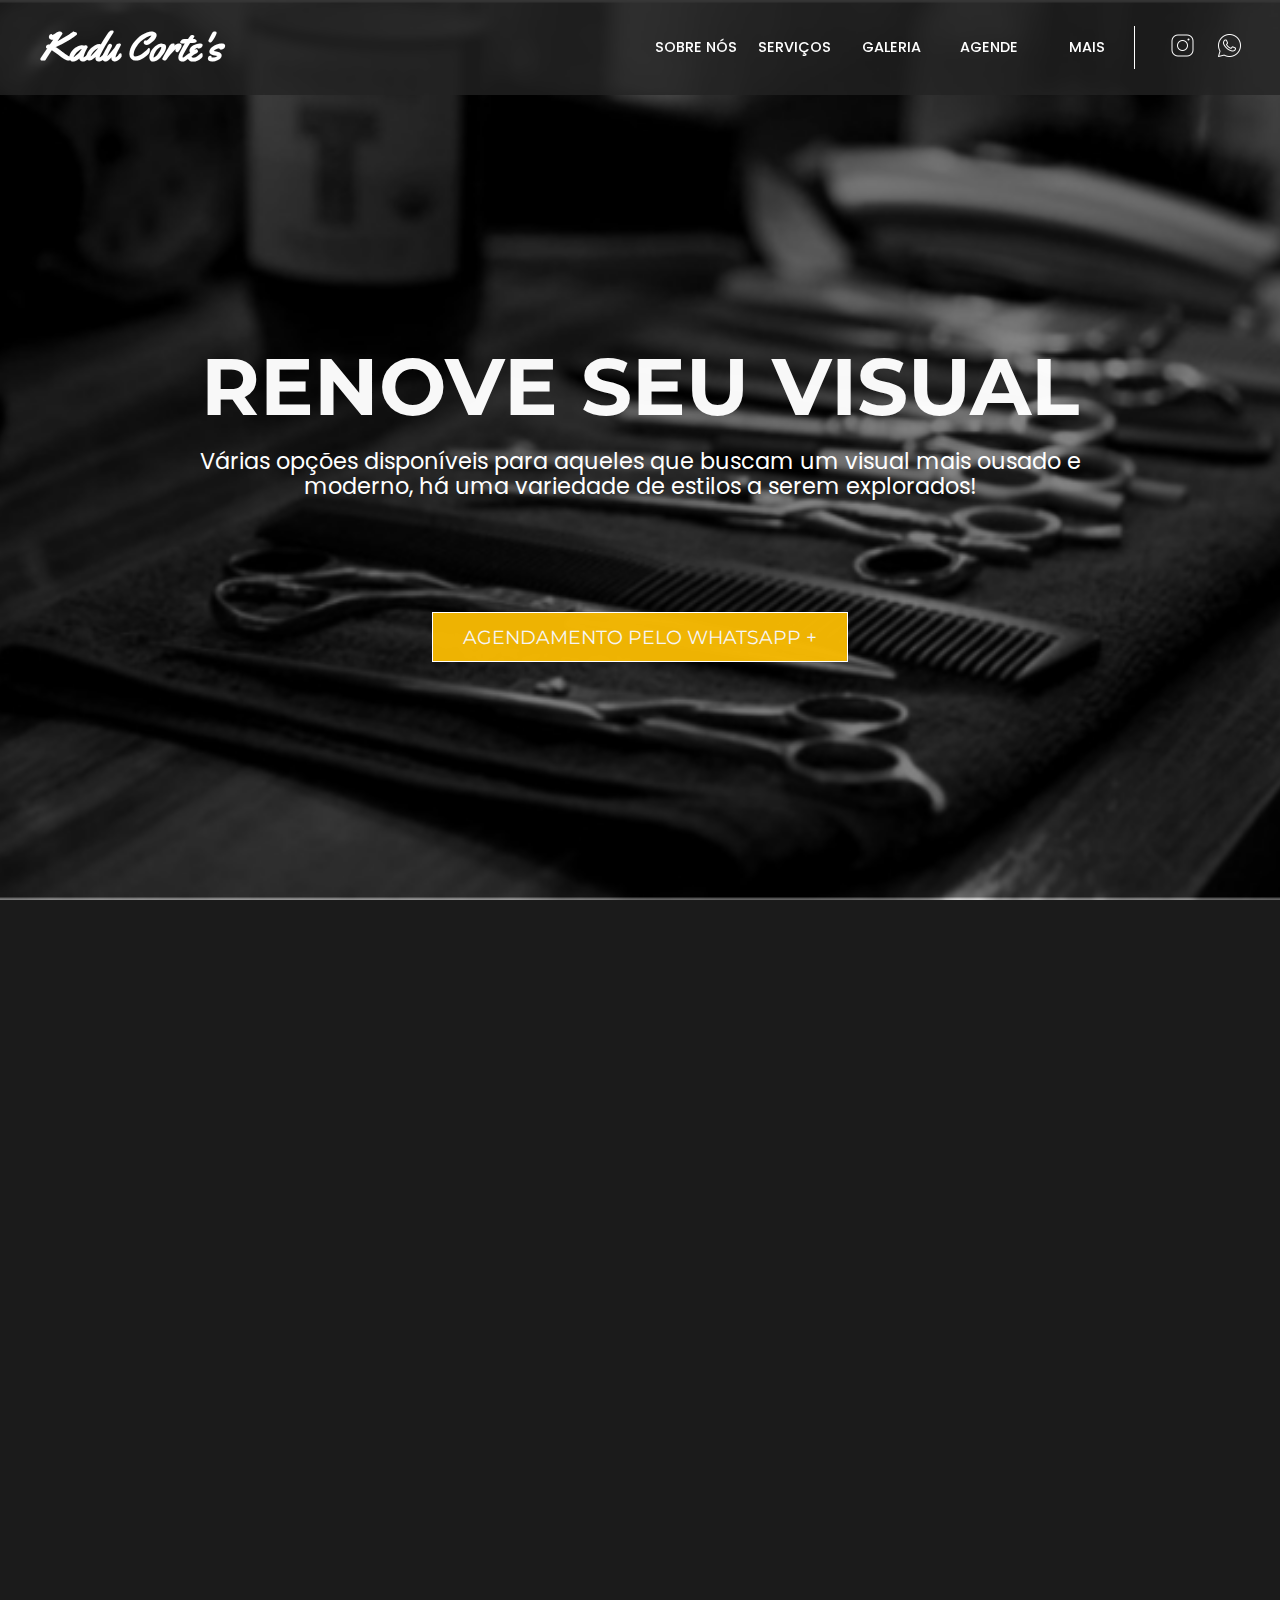
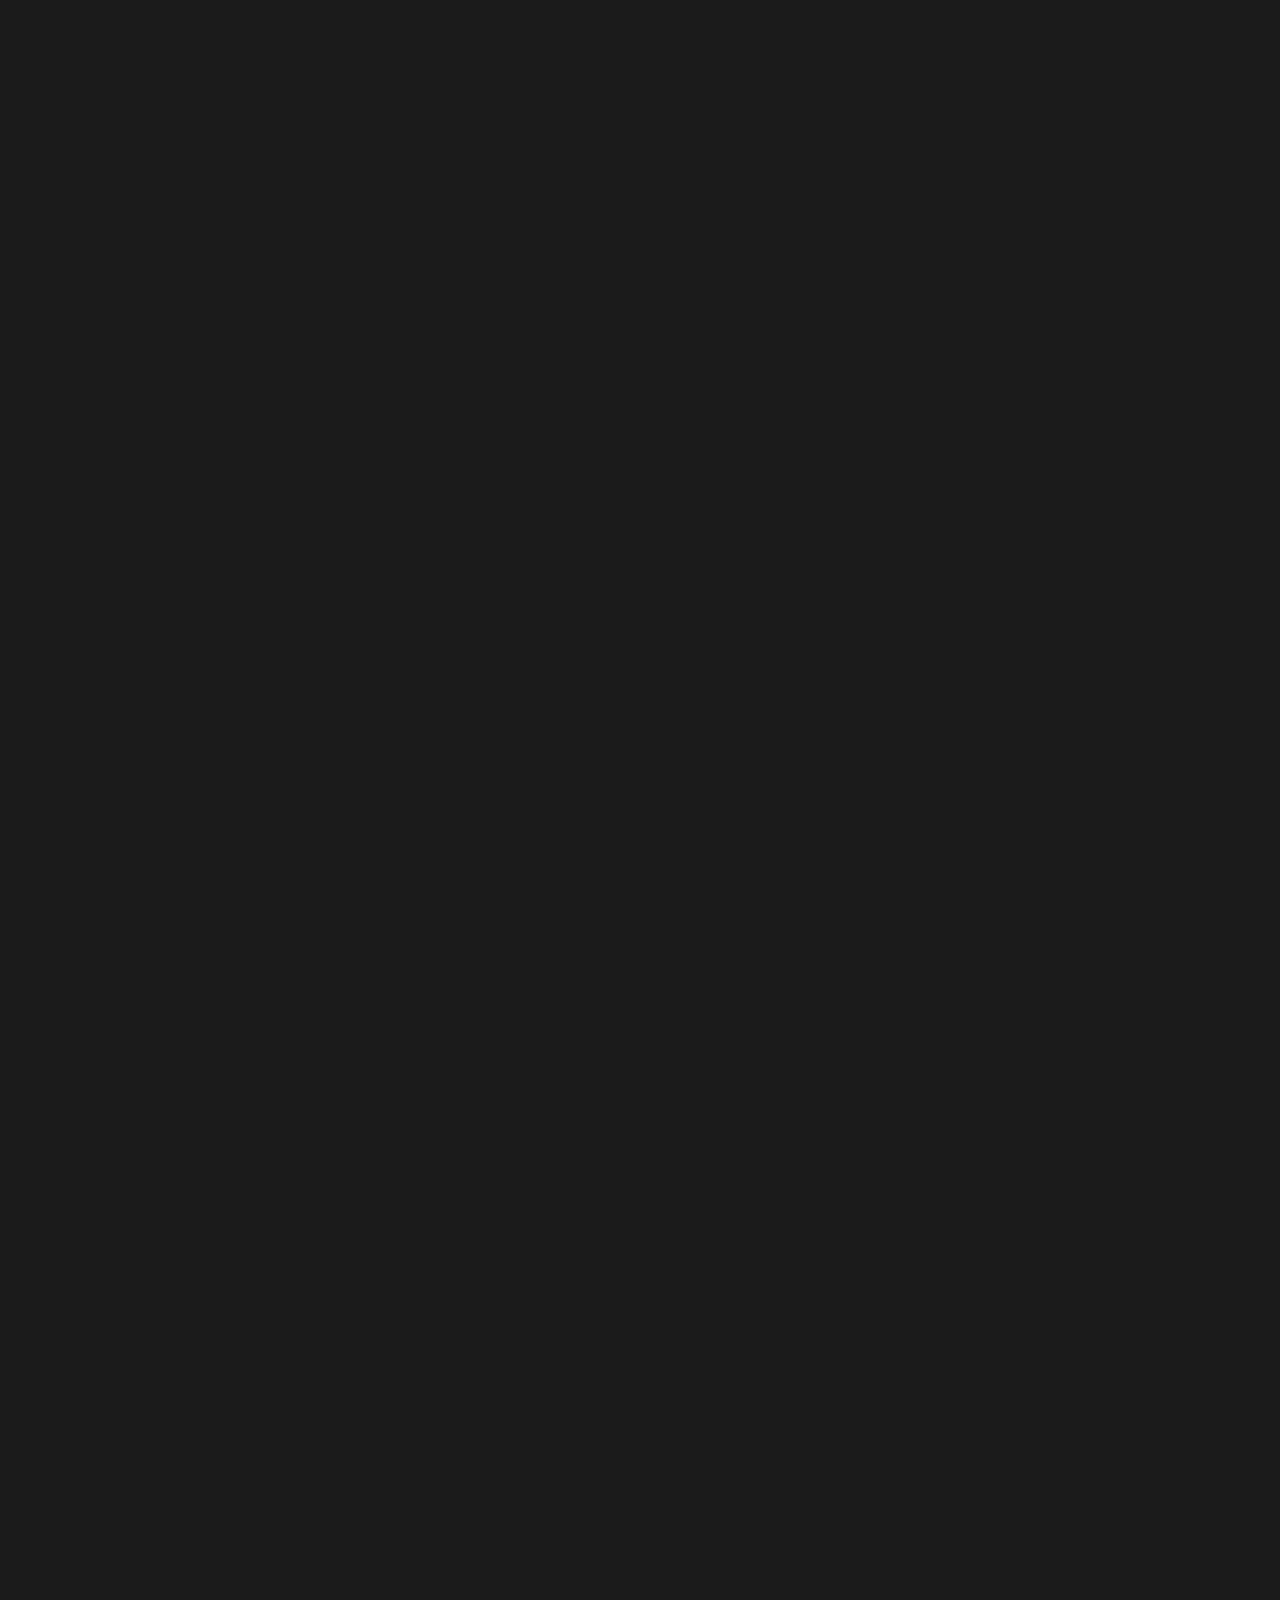
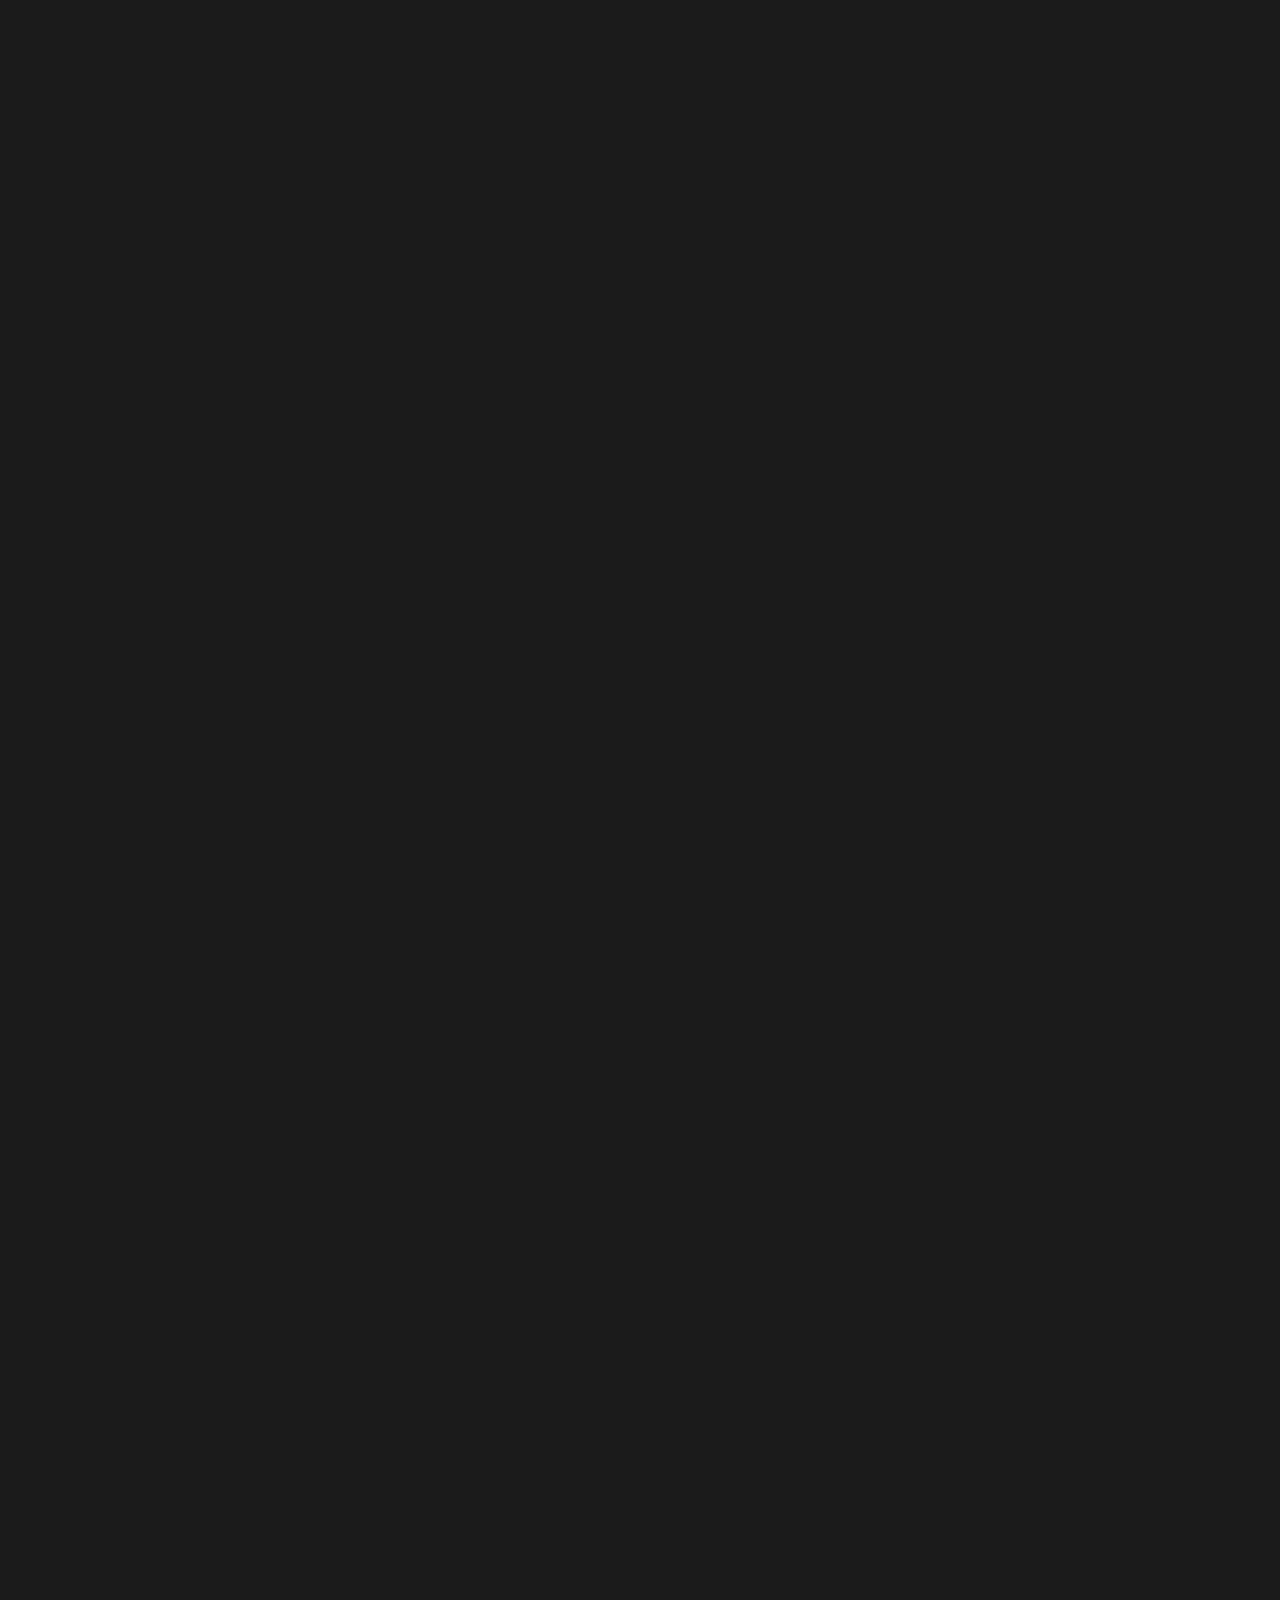
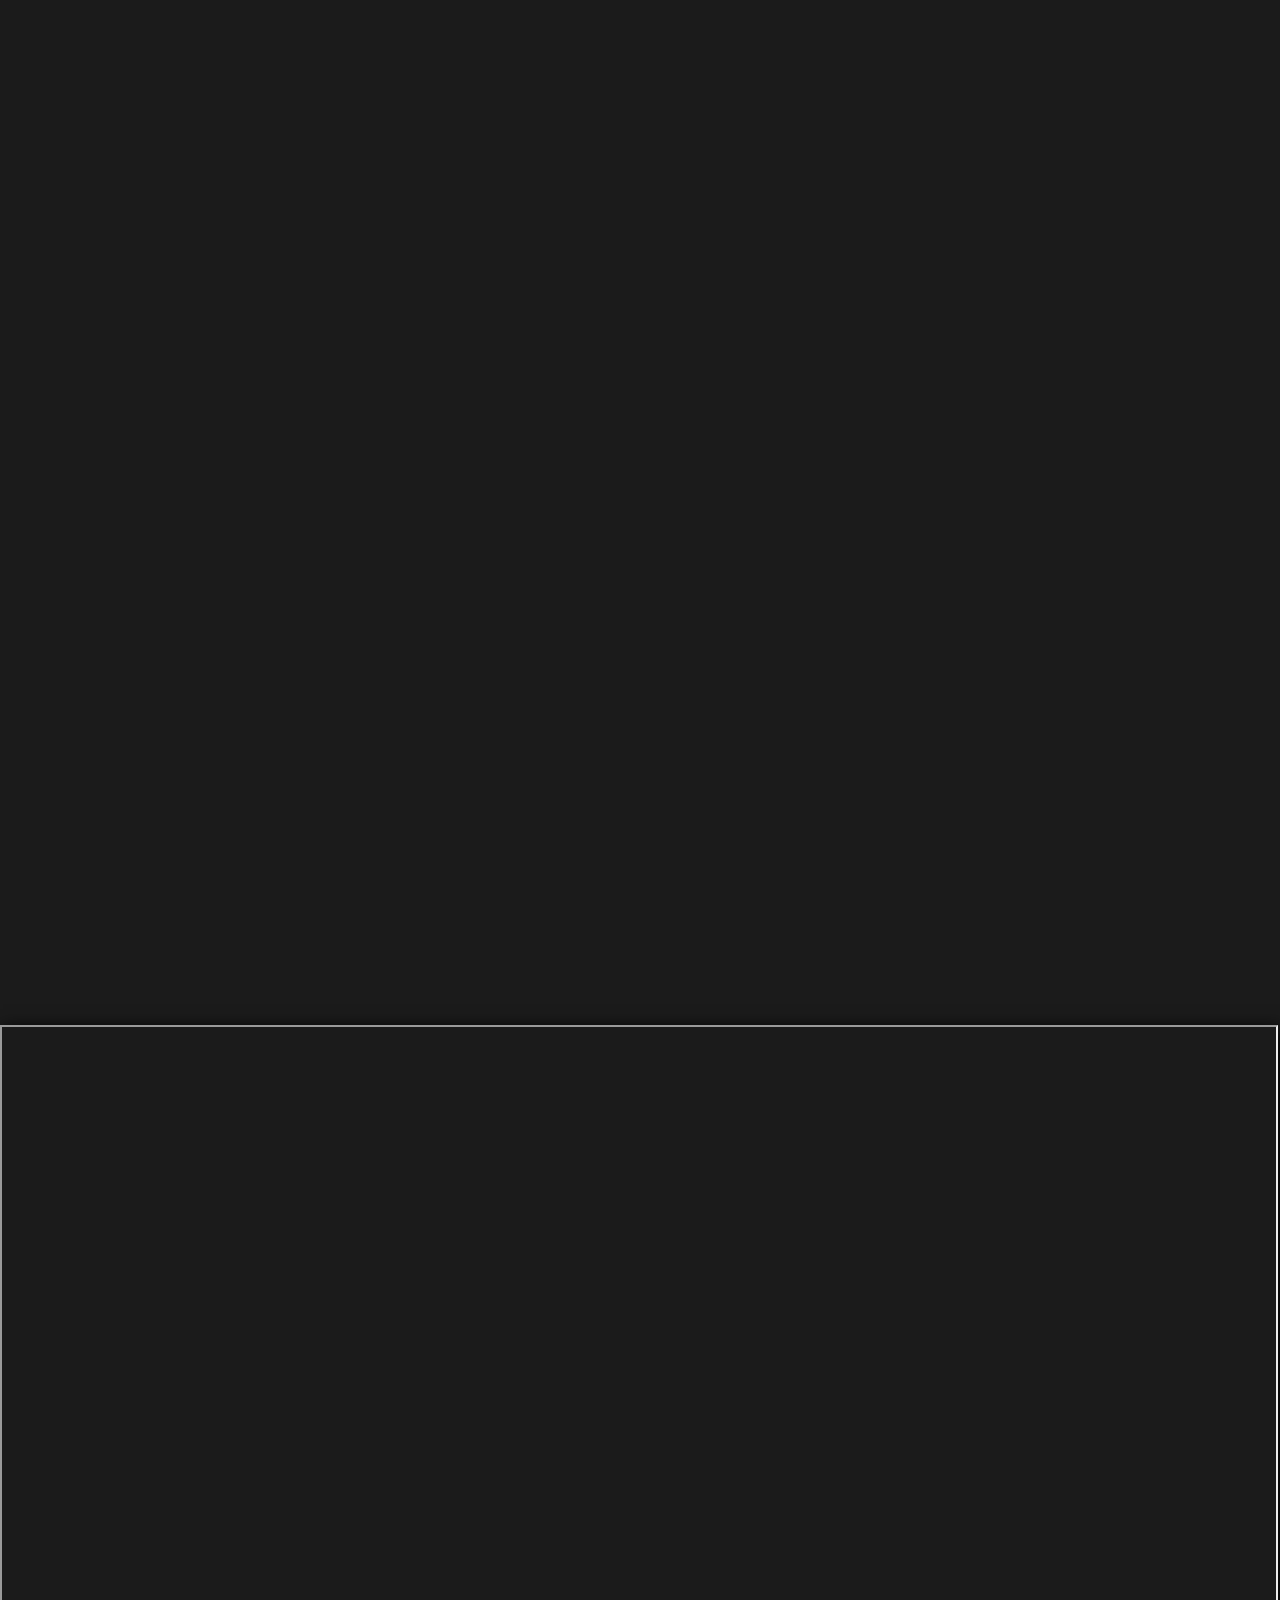
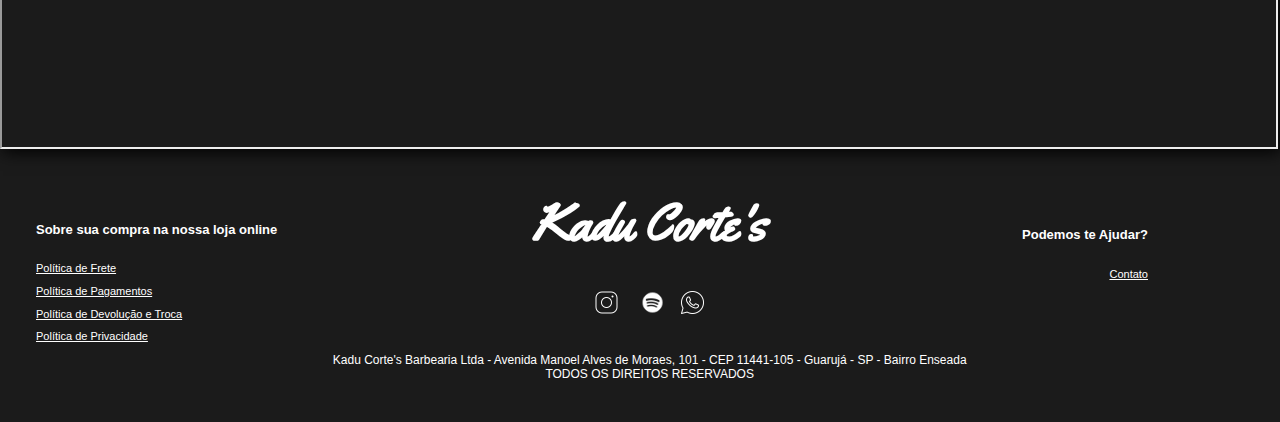
==== html/index.html @ 28f068d4 "REFACTORING PROJECT KADUCORTES BARBERSHOP" ====
<!DOCTYPE html>
<html lang="pt-br">
<head>
    <meta charset="UTF-8">
    <meta http-equiv="X-UA-Compatible" content="IE=edge">
    <meta name="viewport" content="width=device-width, initial-scale=1.0">
    
    
    <link rel="stylesheet" href="/css/normalize.css">
    <link rel="stylesheet" href="/css/mainpage.css">
    <link rel="preconnect" href="https://fonts.googleapis.com">
    <link rel="preconnect" href="https://fonts.gstatic.com" crossorigin>
    <link href="https://fonts.googleapis.com/css2?family=Yellowtail&display=swap" rel="stylesheet"> 
    <link rel="preconnect" href="https://fonts.googleapis.com">
    <link rel="preconnect" href="https://fonts.gstatic.com" crossorigin>
    <link href="https://fonts.googleapis.com/css2?family=Asap:ital,wght@1,700&display=swap" rel="stylesheet">
    <link rel="preconnect" href="https://fonts.googleapis.com">
    <link rel="preconnect" href="https://fonts.gstatic.com" crossorigin>
    <link href="https://fonts.googleapis.com/css2?family=Asap:ital,wght@1,700&family=Nunito:wght@500&display=swap" rel="stylesheet">
    <link rel="stylesheet" href="https://fonts.googleapis.com/css2?family=Material+Symbols+Outlined:opsz,wght,FILL,GRAD@20..48,100..700,0..1,-50..200" />
    <link rel="stylesheet" href="https://fonts.googleapis.com/css2?family=Material+Symbols+Outlined:opsz,wght,FILL,GRAD@48,400,1,0" />
    <link rel="stylesheet" href="https://fonts.googleapis.com/css2?family=Material+Symbols+Outlined:opsz,wght,FILL,GRAD@20..48,100..700,0..1,-50..200" />
    <link rel="stylesheet" href="https://fonts.googleapis.com/css2?family=Material+Symbols+Outlined:opsz,wght,FILL,GRAD@20..48,100..700,0..1,-50..200" />
    <link rel="stylesheet" href="https://fonts.googleapis.com/css2?family=Material+Symbols+Outlined:opsz,wght,FILL,GRAD@20..48,100..700,0..1,-50..200" />
    <link rel="stylesheet" href="https://fonts.googleapis.com/css2?family=Material+Symbols+Outlined:opsz,wght,FILL,GRAD@20..48,100..700,0..1,-50..200" />
    <link rel="preconnect" href="https://fonts.googleapis.com">
    <link rel="preconnect" href="https://fonts.gstatic.com" crossorigin>
    <link href="https://fonts.googleapis.com/css2?family=Familjen+Grotesk:wght@400;700&display=swap" rel="stylesheet">
    <link href="https://fonts.googleapis.com/css2?family=Montserrat:wght@800&display=swap" rel="stylesheet">
    <link href="https://fonts.googleapis.com/css2?family=Darker+Grotesque:wght@500&display=swap" rel="stylesheet">
    <link href="https://fonts.googleapis.com/css2?family=Space+Grotesk:wght@400;600;700&display=swap" rel="stylesheet">
    <link href="https://fonts.googleapis.com/css2?family=Poppins:wght@300;500;700&display=swap" rel="stylesheet">
    
    
    <title>Kadu Corte's</title>
    <style>
  
   .media-icon{
    width: 25px;
    height: 25px;
    border: none;
    background-color: transparent;
    margin: 5px;
   }

   .media-icon:hover{
    transform: scale(1.1);
    transition: 300ms;



   }

    .none{
        display: none;
    }

 




    </style>
</head>

<body>
 

    
    <div id="nav-fixed">

        <nav>
            <div id="mobile-nav">
                <a id="logo" href="#"> Kadu Corte's </a>

                <span id="menu-hamburguer" class="material-symbols-outlined">
                    menu </span>
            </div>

            <ul id="menu" class="none">
                <li> <a href="#about"> SOBRE NÓS </a> </li>
                <li> <a href="#services"> SERVIÇOS</a> </li>
                <li> <a href="#galeria"> GALERIA </a> </li>
                <li> <a  target="_blank" href="agendamento/haircutType.html"> AGENDE </a></li>
                <li class="li-mais">
                    <a id="btn-mais" href="#"> MAIS </a>

                   
                </li>

                <li class="li-icons"> 
                    <div class="nav-icons">
                        <a target="_blank" href="https://www.instagram.com/kaducortes.ofc/">
                            <img class="media-icon" src="/imagens/icons8-instagram-50.png" alt="">
                        </a>
                      <a  target="_blank" href="https://www.contate.me/barbearia-kaducortes"><img class="media-icon" src="/imagens/icons8-whatsapp2-50.png" alt=""> </a>
                    </div>
                </li>
        
            </ul>
            <div class="none" id="nav-mais"> 
                <a href="#contact">Contato</a> 
                <a href="#secondary-contact">Localização</a>
                <a href="#">Trabalhe Conosco</a>
               
            </div>
        
        </nav>

    </div>
    
<header>



    <section id="topo">


        <h1 class="topo-h1"> RENOVE SEU VISUAL</h1>
        
        <p class="topo-p"> Várias opções disponíveis para aqueles que buscam um visual mais ousado e moderno, há uma variedade de estilos a serem explorados!</p>
    
            <a class="agendamento" target="_blank" href="agendamento/haircutType.html"> AGENDAMENTO PELO WHATSAPP +

            </a>

           
    </section>

</header>

<section class="hidden" id="about">
    
    <div  class="foto"> <img src="/imagens/about-img4.jpg" alt=""></div>
    
    <div  id="content">
        <h1 class=""> SOBRE NÓS </h1>
        <p> Lorem ipsum dolor sit amet consectetur adipisicing elit. Odit, doloribus ea sed natus eveniet ex facere quae dolores impedit voluptatem magnam officia beatae, mollitia eum neque necessitatibus reiciendis laborum eaque. Lorem ipsum dolor sit, amet consectetur adipisicing elit. Commodi, aspernatur, molestias minus similique quibusdam saepe nam impedit veniam ratione quos consequuntur, repudiandae deleniti quidem odit minima omnis dolor dicta! Nobis? Lorem ipsum, dolor sit amet consectetur adipisicing elit. Molestiae consectetur molestias nobis!</p>
        <p> Lorem ipsum dolor sit amet consectetur adipisicing elit. Odit, doloribus ea sed natus eveniet ex facere quae dolores impedit voluptatem  </p>
    </div>
</section>

<section class="hidden" id="services">
    <h1>SERVIÇOS </h1>

    <div class="row">
        <div>CORTE</div>  R$20 </div>

    <div class="row">
        <div>BARBA</div>  R$15 </div>
        
    <div class="row">
        <div>SOMBRANCELHA</div>  R$5 </div>
     
    <div class="row">
        <div>PIGMENTAÇÃO</div>  R$10 </div>

        

</section>




<section class="hidden" id="galeria">

    <h1 class="">GALERIA</h1>

    <div class="mainDiv-photo">
    
        <div class="div-photo">
    
            <img src="/imagens/WhatsApp Image 2022-07-13 at 14.48.55.jpeg" alt="">
            <img src="/imagens/corte2.jpg" alt="">
            
    
        </div>
    
        <div class="div-photo">
    
            <img src="/imagens/WhatsApp Image 2022-07-13 at 14.48.38.jpeg" alt="">
            <img src="/imagens/WhatsApp Image 2022-07-13 at 14.48.20.jpeg" alt="corte">
            
    
        </div>
    
        <div class="div-photo">

            <img src="/imagens/WhatsApp Image 2022-07-13 at 14.52.08.jpeg" alt="">
            <img src="/imagens/corte1.jpg" alt="">
            
            
    
        </div>
</div>


  
    </section>



<section class="hidden" id="contact">

    <h1 class=""> CONTATO </h1>



    <form id="form-contact">

            <div class="name-info">
                <input type="text" name="name" id="name" placeholder=" Nome *">
                <input type="text" name="tel" id="tel" placeholder=" Celular">
            </div>

            
            <div class="email-info">
                <input type="text" name="email" id="email" placeholder=" Email *">
                
            </div>

            <div class="message-info">
               <input name="message" id="message" type="text" placeholder=" Mensagem">
            
            </div>

            <input style="border: none; padding: 6px 0px;" id="submit-formContact" type="submit" value="ENVIAR">

        
        
        

        
        </form>
        
    
</section>


<section class="hidden" id="secondary-contact" >

    
    <div id="contato-content">
        
            <h1 class="contact-title"> ENTRE EM CONTATO COM A GENTE!</h1>

            <p> Entre em contato com a Barbearia KaduCortes's. Nós queremos te ajudar a implementar o seu estilo. </p>

            <button>
                <img src="/imagens/icons8-whatsapp-24.png" alt="">

                <a target="_blank" href="https://www.contate.me/barbearia-kaducortes">Agende pelo Whatsapp</a>
            </button>
            
        
           
        </div>
       

    <div id="contato-infos">
    
        
        <div class="row-contato">
            <span style=" color: #f5b802f8 ;" class="material-symbols-outlined">
                location_on
                </span>
            <a target="_blank" href="https://www.google.com.br/maps/place/Av.+Manoel+Alves+de+Moraes,+101+-+Balneario+Cidade+Atlantica,+Guaruj%C3%A1+-+SP,+11441-105/@-23.9765487,-46.2320319,17z/data=!3m1!4b1!4m6!3m5!1s0x94ce00200acde5fd:0x9d491fdaedc90a84!8m2!3d-23.9765487!4d-46.2294516!16s%2Fg%2F11fzfdbr1d?entry=ttu"> Avenida Manoel Alves de Moraes - 101 - Guarujá - SP</a>
        </div>
        
    
        <div class="row-contato">
            <span style=" color: #f5b802f8 ;" class="material-symbols-outlined">
                call
                </span>
             <p> Segunda a Sábado 08h ás 22h</p>
        </div>

        <div class="row-contato">

          
            <span style="color: #f5b802f8 ;" class="material-symbols-outlined">
                share
                </span>

             <a target="_blank" href="https://www.instagram.com/kaducortes.ofc/">
                 <p>@barbeariaKaduCorte's</p>
             </a>
        </div>


    </div>
          
        
    </div>


</section>


<iframe src="https://www.google.com/maps/embed?pb=!1m18!1m12!1m3!1d3645.5443161459125!2d-46.22945160000003!3d-23.97654869999998!2m3!1f0!2f0!3f0!3m2!1i1024!2i768!4f13.1!3m3!1m2!1s0x94ce00200acde5fd%3A0x9d491fdaedc90a84!2sAv.%20Manoel%20Alves%20de%20Moraes%2C%20101%20-%20Balneario%20Cidade%20Atlantica%2C%20Guaruj%C3%A1%20-%20SP%2C%2011441-105!5e0!3m2!1spt-BR!2sbr!4v1689080839603!5m2!1spt-BR!2sbr" width="100%" height="100%"  allowfullscreen="" loading="lazy" referrerpolicy="no-referrer-when-downgrade"></iframe>



<footer>

    <div class="desktop aside-footer"> 
        <p class="bold"> Sobre sua compra na nossa loja online</p>
        <a href="#">Política de Frete</a>
        <a href="#">Política de Pagamentos</a>
        <a href="#">Política de Devolução e Troca</a>
        <a href="#">Política de Privacidade</a>
    </div>

    <div class="content-footer">
        <a  href="#"> Kadu Corte's </a>
        <div class="icons-div">

        
            <a target="_blank" href="https://www.instagram.com/kaducortes.ofc/">
                <img class="media-icon" src="/imagens/icons8-instagram-50.png" alt="">
            </a>

            <img class="media-icon" src="/imagens/icons8-spotify-30.png" alt="">

             <a  target="_blank" href="https://www.contate.me/barbearia-kaducortes"><img class="media-icon" src="/imagens/icons8-whatsapp2-50.png" alt=""> </a>

        
        </div>
        <div>
            <p> Kadu Corte's Barbearia Ltda - Avenida Manoel Alves de Moraes, 101 - CEP 11441-105 - Guarujá - SP - Bairro Enseada</p>
            <p> TODOS OS DIREITOS RESERVADOS</p>
        </div>
    </div>

    <div class="mobile aside-footer"> 
        <p class="bold"> Sobre sua compra na nossa loja online</p>
        <a href="#">Política de Frete</a>
        <a href="#">Política de Pagamentos</a>
        <a href="#">Política de Devolução e Troca</a>
        <a href="#">Política de Privacidade</a>
    
    
    </div>

    <div  class="desktop right aside-footer">
        <p class="bold"> Podemos te Ajudar?</p>
        <a href="#contact">Contato</a>

    </div>

</footer>



</body>

<script src="/js/mainPageController.js"></script>
<script src="/js/mainPageView.js"></script>
   
</html>
---- css/mainpage.css ----
*{
    margin: 0px;
    padding: 0px;
    
}

:root{

    --color-amarelo:#f5b802f8;

}

body{
    font-family: 'Poppins', sans-serif;
    color: 1c1c1c;
    background-color: #1b1b1b;
}

h1, h2, h3{
    font-family: 'Poppins', sans-serif;
}


div.foto{
    display: none;
   }

#menu-hamburguer{
    margin-top:0.25em;
   
    font-size: 2.5em;
    color: white;
    cursor: pointer;
    margin-right: 1em;
}
#menu-hamburguer:hover{
    color:#f5b802f8;
    transition: 800ms;
    font-size:2.7em;
}

nav{
    display: flex;
    align-items: center;
    flex-direction: column;
    background-color: rgba(34, 34, 34, 0.779);
    padding: 22px 20px;
    margin-bottom: 18vh;
    width: 98.2%;
}

a#logo{
    font-size:3em;
}

a#logo:hover{
    color:#f5b802f8;
    transition: 800ms;
    transform: scale(1.1);
}

nav a#logo{
    text-decoration: none;
    color:white;
    font-family: YellowTail, sans-serif;
    font-size: 2.45em;
    font-weight: 800;
    
}
nav ul {
    display: flex;
    align-items: center;
    flex-direction: column;
    list-style: none;
    padding: 0;
    width: 100%;
    margin-top: 1.5em;
}
nav ul li {
    text-align: center;
    width: 100%;
    margin: 1.8em 0em 0.5em 0em;
}
nav ul li a {
    display:inline-block;
    padding: 2px;
    width: 100%;
    text-decoration: none;
    color:white;
    font-size: 1.2em;
    font-family: 'Poppins', sans-serif;
    font-weight: 500;
}
nav ul li a:hover{
    color:#f5b802f8;
    transition: 500ms;
    transform: scale(1.05);
} 

.nav-icons{
    display: none;
}

.li-icons{
    display: none;
}

#nav-fixed{
    width: 100%;
    position: fixed;
    z-index: 10;
}

#mobile-nav{
    display: flex;
    align-items: center;
    flex-direction: row;
    justify-content: space-between;
    width: 98.2%;
}

.li-mais{
    display: none;
}

#nav-mais{
    display: none;
    flex-direction: column;
    position: absolute;
    right: 12%;
    font-family: 'Poppins', sans-serif;
    top: 30%;
}

header{
    display: flex;
    align-items: center;
    flex-direction: column;
    justify-content: center;
    background-image: url(../imagens/fundo3-black.png);
    background-size: cover;
    background-repeat: no-repeat;
    background-position: center;
    background-attachment: fixed;
    padding: 1em 0em 0em 0em;
    color: white;
    text-align: center;
    height: 99vh;
}

section#topo{
    display: flex;
    justify-content: center;
    align-items: center;
    flex-direction: column;
    font-family: 'Poppins', sans-serif;


}

#topo p {
    font-size: 1.4em;
    margin: 0.7em 0em 5em 0em;
    color: white;
    max-width: 75%;
   
    
}

#topo h1 {
    font-size: 4em;
    color:#fffffff8;
    font-family: 'Montserrat', sans-serif;
    font-weight: 700;
    
   
}

#topo a.agendamento{
    color:rgb(246, 246, 246);
    text-decoration: none;
    font-size: 0.9em;
    background-color:#f5b802f8;
    padding: 13px 30px;
    border: 0.35px solid white;
    font-family: 'Montserrat', sans-serif;
}

#topo a.agendamento:hover{
    transform: scale(1.1);
    cursor: pointer;
    transition: 400ms;
}

p.topo-p {
    font-size: 0.5em;
    margin-top: 0.3em;
    margin-bottom: 2em;

}


section#about{
    display: flex;
    flex-direction: row;
    align-items: center;
    justify-content: center;
    background-color: #1b1b1b;
    color:#fffffff8;
    padding: 5px 2em;
    height: 98vh;
    

}




section#about h1{
    font-size: 5.25em;
    color: white ;
    margin-bottom: 0.5em;
  
}

div#content{
    margin: 1em;
    padding: 10px;
    max-width: 600px;
    text-align: center;
}


section#about p{
    font-size: 1.1em;
    margin: 1em;
}

section#about img{
    width: 100%;
    max-width: 768px;
    text-align: center;
    box-shadow: 3px 3px 9px rgba(0, 0, 0, 0.76);
    border: 0.08px solid rgba(0, 0, 0, 0.821);
    margin: 10px;
}   



section#services{
    display: flex;
    flex-direction: column;
    align-items: center;
    background-color: white;
    background-image: url(../imagens/fundo6-black.png);
    background-repeat: no-repeat;
    background-size: cover;
    background-attachment: fixed;
    background-position: center center;
    color:#fffffff8;
    padding: 1em 1em 9em 1em;
    font-family: 'Poppins', sans-serif;

}

section#services h1{
    font-size: 4.5em;
    margin-top: 1.6em;
    margin-bottom: 1.5em;
    color: #f6f6f6f8 ;
   
}

div.row{
    display: flex;
    flex-direction: row;
    width: 75%;
    justify-content: space-between;
    margin: 1.4em 0.2em;
    font-size: 1.45em;
    border-bottom: 1.5px solid #fffffff8;
}




 section#galeria img{
    text-align: center;
    box-shadow: 3px 3px 9px rgba(0, 0, 0, 0.76);
    border: 0.08px solid black;
    margin: 18px 22px;
}   

section#galeria img:hover{
    border: 1px solid #f5b802f8;
    transform: scale(1.1);
    transition: 450ms;
    cursor: pointer;
}


section#galeria{
    display: flex;
    flex-direction: column;
    align-items: center;
    justify-content: center;
    background-color:  #1b1b1b;
    color:#fffffff8;
    padding: 7em 1em 9em 1em;
    

}

section#galeria h1{
    font-size: 5em;
    color: white ;
    margin-bottom: 1em;
}

div.mainDiv-photo{
    width: 60%;
}

div.div-photo{
    display: flex;
    justify-content: center;
    flex-direction: column;
    align-items: center;
}



#contact{
    display: flex;
    justify-content: center;
    flex-direction: column;
    align-items: center;
    background-color: #cdcdcd;
    background-image: url(../imagens/fundo2-black.png);
    background-attachment: fixed;
    background-size: cover;
    padding: 2em 1em;
 
    
}


#contact h1{
    display: flex;
    justify-content: center;
    margin: 1em 0em 1.1em 0em;
    font-size: 4.3em;
    font-weight: 700;
    color: white;
    
    
}

#form-contact {
    display: flex;
    justify-content: center;
    flex-direction: column;
    gap: 22px;
    font-family: 'Poppins', sans-serif;
    margin-bottom: 4em;    
}



.email-info input{
    width: 100%;
}

.message-info input{
    width: 100%;
}

#submit-formContact{
    font-size: 20px;
    font-family: 'Familjen Grotesk', sans-serif;
    
}

#form-contact input {
    
    color: black;
    background-color: rgb(239, 239, 239);
    

}

#form-contact input:hover{
    background-color: #f7d05cec;
    border: 1px solid black;
    cursor: pointer;
}

#form-contact input#message {
padding: 6px 3px 120px 3px;

}

#name{
    margin-right: 30px;
    padding: 7.5px;
}

#tel{
    padding: 7.5px;
}

#email{
    padding: 7.5px 0px 7.5px 7.5px;

}


#contatotitle{
    display: flex;
    flex-direction: column;
    align-items: center;
    color: black;
    width: 100%;
   

}

section#secondary-contact{
    display: flex;
    align-items:center;
    flex-direction: column;
    padding: 4em 2em 5em 2em;
    background-color:  #1b1b1b;
    color: white;
    
}

section#secondary-contact p{
    color: rgb(220, 220, 220);
}

section#secondary-contact a {
    color: rgb(220, 220, 220);
}

div#contato-content{
    display: flex;
    align-items: center;
    flex-direction: column;
    justify-content:space-around ;
    width: 80%;
    padding: 1em;
    margin-bottom: 1.5em;
}


h1.contact-title{
    display: block;
    text-align: center;
    font-size: 3em;
}

div#contato-content p {
    font-size: 14px;
    text-align: center;
    margin:18px;
}

div#contato-content button{
    display: flex;
    align-items: center;
    background-color:#ebb209f8 ;
    padding: 4px 14px 4px 10px;
    border-radius: 10px;
    margin: 10px;
    gap: 8px;
}

div#contato-content button:hover{
    transform: scale(1.1);
    cursor: pointer;
    transition: 400ms;
}

div#contato-content button a {
    text-decoration: none;
    color: white;
    font-weight: bold;
    font-size: 16px
}


div#contato-content img{
    width: 30px;
    height: 30px;
}

div#contato-info{
    display: flex;
    justify-content: center;
    align-items: center;
   
}

div.row-contato{
    display: flex;
    flex-direction: row;
    align-items: center;
    gap: 10px;
    margin: 1em 5px;
    padding: 1em 0em;

}

div.row-contato a{
    text-decoration: none;
    color: white;
}







#localization{
    display: flex;
    height: 90vh;
    flex-direction: column;
    align-items: center;
    justify-content: center;
    background-color: rgb(12, 12, 12);
    background-size: cover;
    padding: 2em 1em;
 
    
}




iframe{
   
    box-shadow: 3px 3px 16px black;
    height: 80vh;
    width: 99.5%;
}


footer{
    display: flex;
    flex-direction: column;
    align-items: center;
    text-align: center;
    justify-content: space-around;
    background-color:  #1b1b1b;
    padding: 3.5em 2em 1.5em 2em;
    font-family: Arial, Helvetica, sans-serif;
    gap: 1.5em;
    
}


.content-footer{
    display: flex;
    flex-direction: column;
    align-items: center;
    text-align: center;
    font-family: Arial, Helvetica, sans-serif;
    gap: 1.35em;
}

.content-footer a {
    text-decoration: none;
    color:white;
    font-family: YellowTail, sans-serif;
    font-size: 3.2em;
    font-weight: 800;
   
}

.content-footer p{
    color: white;
    font-size: 12px;

}

.aside-footer{
    display: flex;
    flex-direction: column;
    text-align: center;
    padding: 1.8em 1em;
}

.aside-footer a {
    color: white;
    display: inline-block;
    margin-bottom: 10px;
    font-size: 11px;
}

.bold {
    color: white;
    font-weight: bolder;
    margin-bottom: 25px;
    font-size: 13px;
}

.desktop{
    display: none;
}



.item{
    transition: all 600ms ease-in-out;
    opacity: 0.5;
}


.hide{
    display: none;
}

.hidden{
    opacity: 0;
    filter: blur(13px);
    transition: all 0.7s;
}

.show{
    opacity: 1;
    animation: show 5s ;
    filter: blur(0px);
    transition: all 0.95s;

}

.showSlide{
    opacity: 1;
    animation: show 3s ;
    filter: blur(0px);
    transition: all 0.85s;

}






@keyframes show {
    from{
       
        opacity: 1;
      
    }
    to{
      
        opacity: 1;
    }
    
}

@keyframes showSlide {

    from{
        
        transform: translateX(-6rem);
    }
    to{
        transform: translateX(-6rem);
        
    }
    
}




@media (min-width: 788px) {

 


    #topo h1{
        font-size: 5em;
    }

    #topo a.agendamento{
        font-size: 1.2em;


    }

    


    

    div.div-photo{
        flex-direction: row;

    }

  
    div.row{
      
        font-size: 1.65em;
      
    }

    div.name-info{
        display: flex;
        justify-content: space-between;
    }

    #name{
        width: 100%;
    }

    #tel{
        width: 100%;
    }

    #form-contact{
        width: 80%;
        max-width: 670px;
    }

    footer{
        flex-direction: row;
        gap: 1.35;
        padding: 2.5em 1.25em;
        justify-content: space-between;
    }

    .right{
        text-align: right;
        margin-right: 5em;
        margin-bottom: 3.5em;

    }

    .mobile{
        display: none;

    }

    .desktop{
        display: flex;
    }

    .aside-footer{
        text-align: left;
    }
    
.li-icons{
    display: block;
}
    
    
    

   
   
    
   
}

@media (min-width:875px) {

  
    .right{
        text-align: right;
        margin-right: 7.5vw;
    }

    nav ul {
        width: 55%;
    }


    section#secondary-contact{
        padding: 7em 2em 6em 2em;
    }
    


 

    
}


@media (min-width:1000px) {

    header{
        padding: 3.5em 0em 0em 0em;

    }

    nav {
        flex-direction: row;
        justify-content: space-between;
        padding:25px 40px;
       
    }

    nav ul {
        flex-direction: row;
        justify-content: space-around;
        width: 48%;
        margin-top: 0;
        margin-right: 3em;
    }

    nav ul li a {
        font-size: 0.90em ;
    }

    .nav-icons{
        display: flex;
        border-left: 1px solid white;
        gap: 8px;
        justify-content: space-around;
        padding-left: 28px;
       
    }

    #nav-mais{
        display: none;
        flex-direction: column;
        position: absolute;
        justify-content: center;
        align-items: center;
        gap: 25px;
        right: 6vw;
        top: 40%;
        background-color: rgba(57, 57, 57, 0.714);
        padding: 15px 40px;
    }

    #nav-mais a{
        text-decoration: none;
        color: white;
       
    }

    
    .li-mais{
        display:block;
    }

    a#logo{
        margin-right: 1.3em;
    }
    
    #menu-hamburguer{
        display: none;
    }

    ul#menu{
        display: flex;
    }

    nav ul li {
        margin:0em;
    }

    #mobile-nav{
       
        width: auto;
    }

    div.foto{
        display: flex;
        background-color: #f5b802f8;
        height: 90%;
        width: 469px;
        max-width: 469px;
    }

    div.foto img{
        height: 51vw;
        max-height: 740px;

    }
    
       
    section#about h1 {
    font-size:9vw;
    text-align: left;
    margin-bottom: 5px;

    }

    div#content{
        padding: 5px;
        margin: 0em 0em 1em 5em;
        max-width: 600px;
        text-align: left;
    }

    section#about p{
        font-size:1.43em;

       }
       
    section#about h1 {
    font-size:6em;
    text-align: left;
    margin-bottom: 7px;

    }

    section#about{
        padding:4.5em;
        height: auto;
    }
    
    section#secondary-contact{
        justify-content: space-around;
        padding: 9em 2em;
        flex-direction: row;
       
    }

    div#contato-content{
        display: flex;
        align-items: start;
        flex-direction: column;
        justify-content:space-around ;
        width: 45%;
        max-width: 500px;
        padding: 1em;
        margin-bottom: 0px;
    }

    h1.contact-title{
        text-align: start;
    }
    
    div#contato-content p {
        font-size: 18px;
        text-align: start;
        margin:18px 0px;
    }

    div#contato-content button{
        align-items: center;
        padding: 1em;
        margin: 10px 0px;
    }

    div#contato-content button a {
        font-size: 18px;
    }

    div.row-contato{
        gap: 15px;
        margin: 2em 5px;
    }

    div.row-contato p {
        font-size: 20px;

    }

    div.row-contato a {
        font-size: 20px;

    }

    div.row-contato span {
        font-size: 29px;
        
    }


    
}



@media (max-width: 965px ) {


    #contato{
        flex-direction: column;
        height: 670px;
        
    }
    
}


@media (max-width: 598px ) {


   nav {
    margin-bottom: 12vh;
    }

    
    section#about p{
        font-size:16px;

       }
       
    section#about h1 {
    font-size:3.85em;
    text-align: center;

    }

    div#content{
        padding: 5px;
    }

  

    #form-contact{
        width: 70%;
    }

    #form-contact input{
        width: 100%;
    }
    #name{
        margin-bottom: 20px;
    }

    div.div-photo{
        flex-direction: column;

    }

    
    div.mainDiv-photo{
    width: 85%;
    }

    img{
        height:auto;
        max-width: none;
        width: 100%;
        margin: 10px;
    }

 
    
    }


@media (min-width:598px) {
        section#galeria img{
            max-width: 338px;
        
        }  
        
    }


@media (max-width: 395px ) {

        body{
            width: 172%;
        }
        
        #topo p {
            font-size: 1.3em;
        }

        #topo h1 {
            font-size: 2.5em;
        }

        #contact p a {
            font-size: 12px;
           }
        
           #contact p {
            font-size: 12px;
           }

         
           section#about p{
            font-size:5vw

           }
           section#about h1 {
            font-size:20vw

           }
    }







/* last functions do site
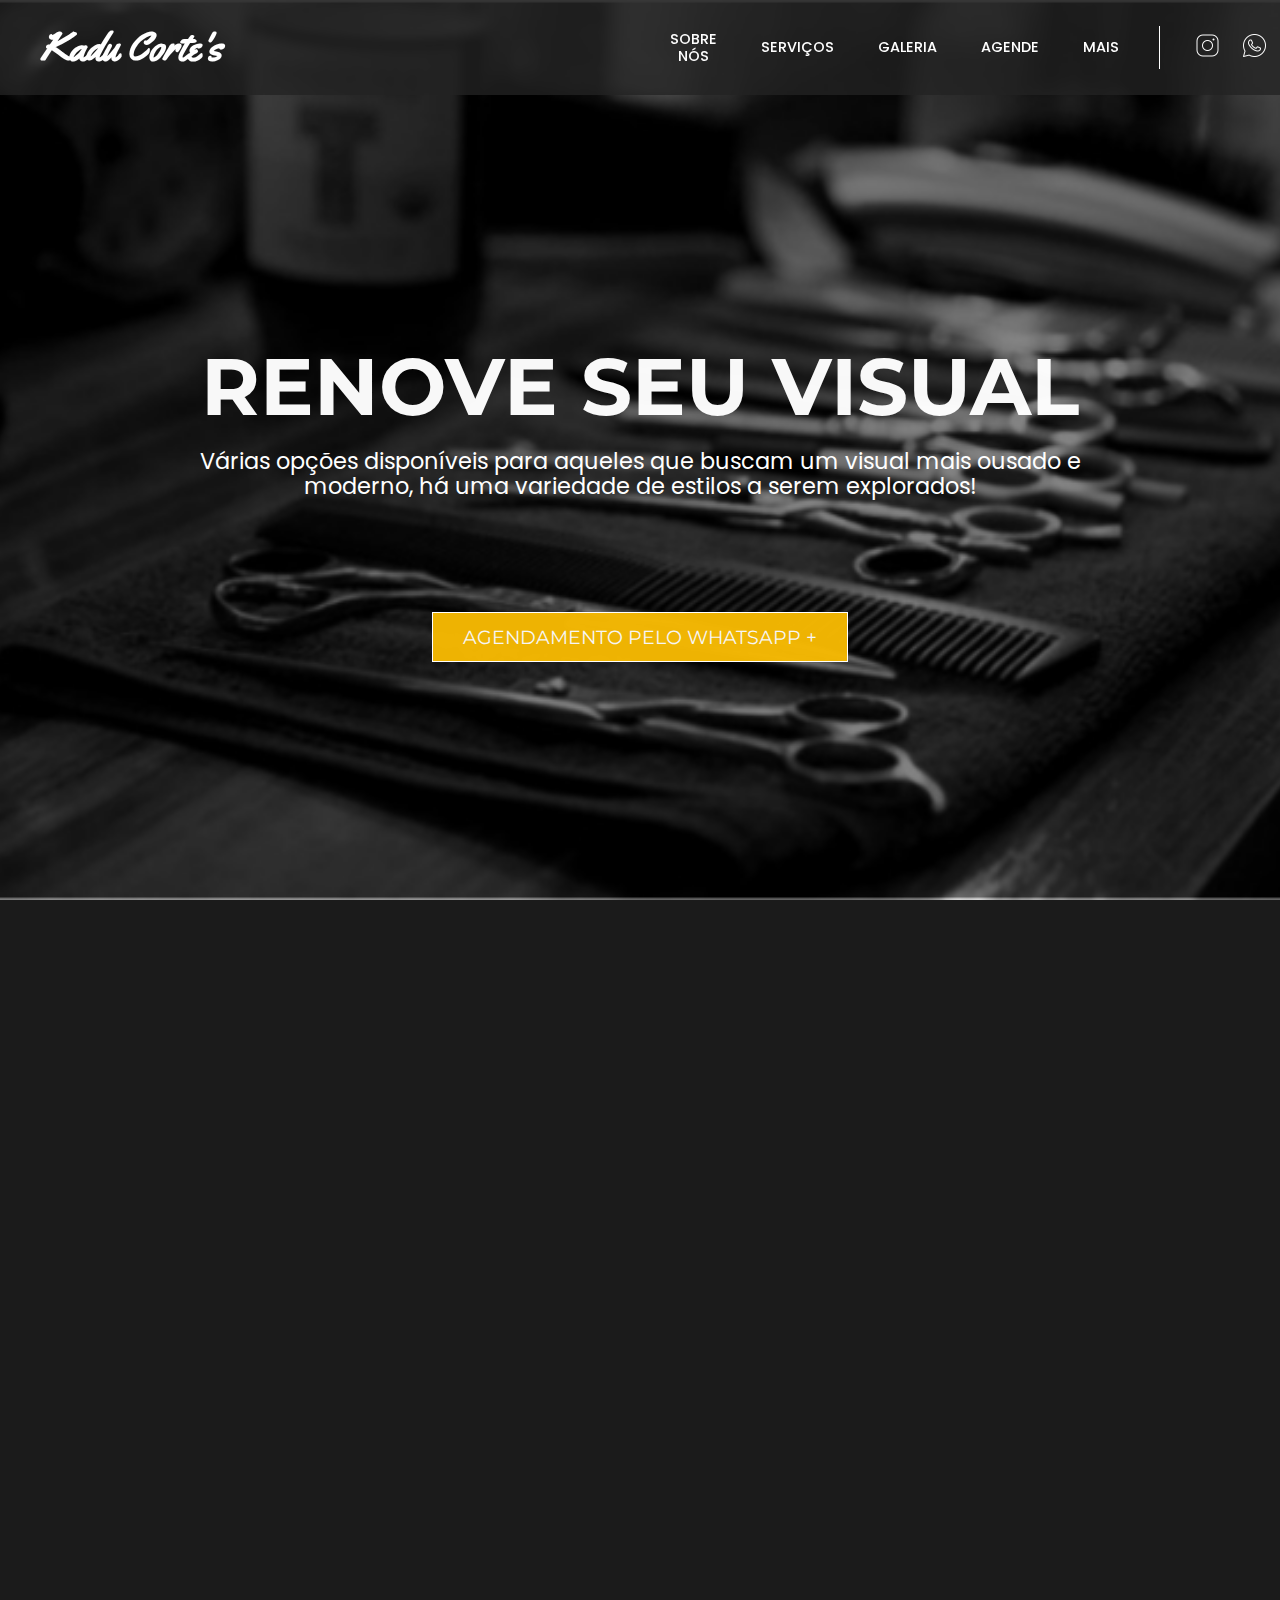
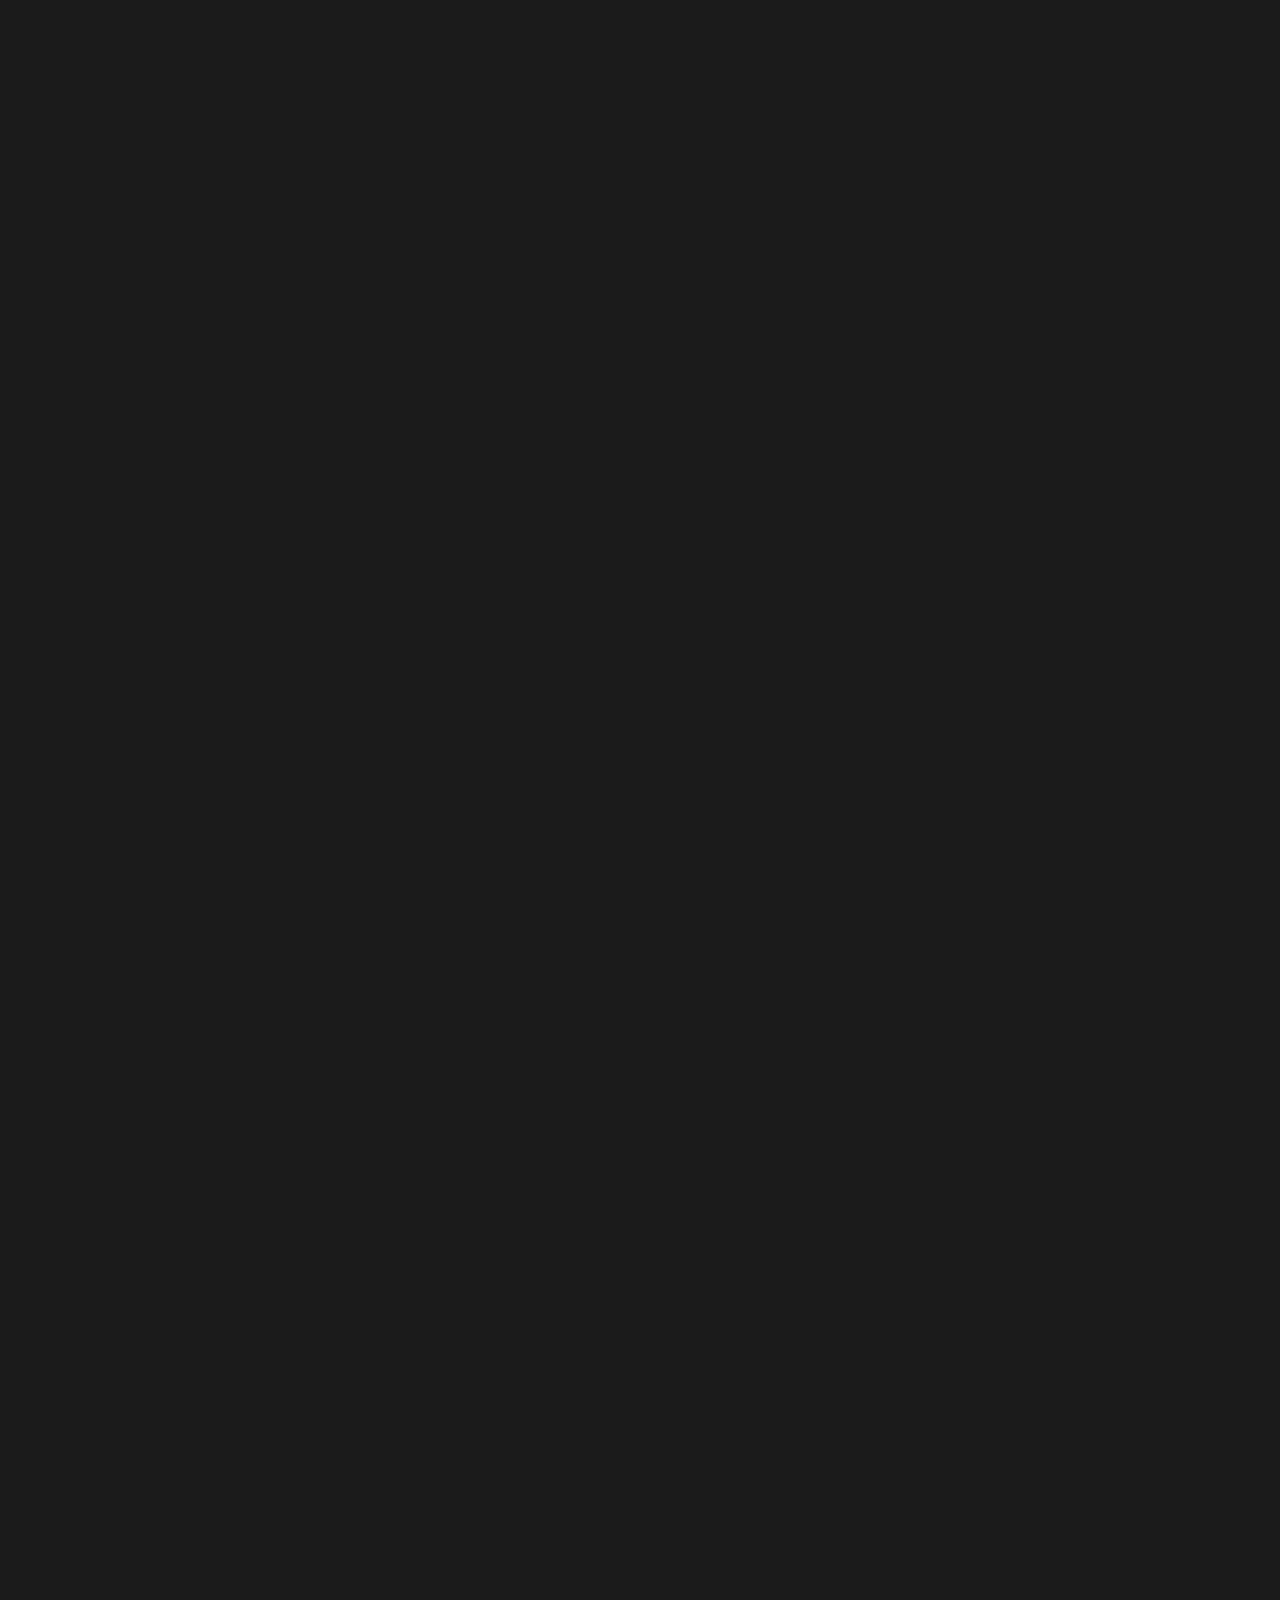
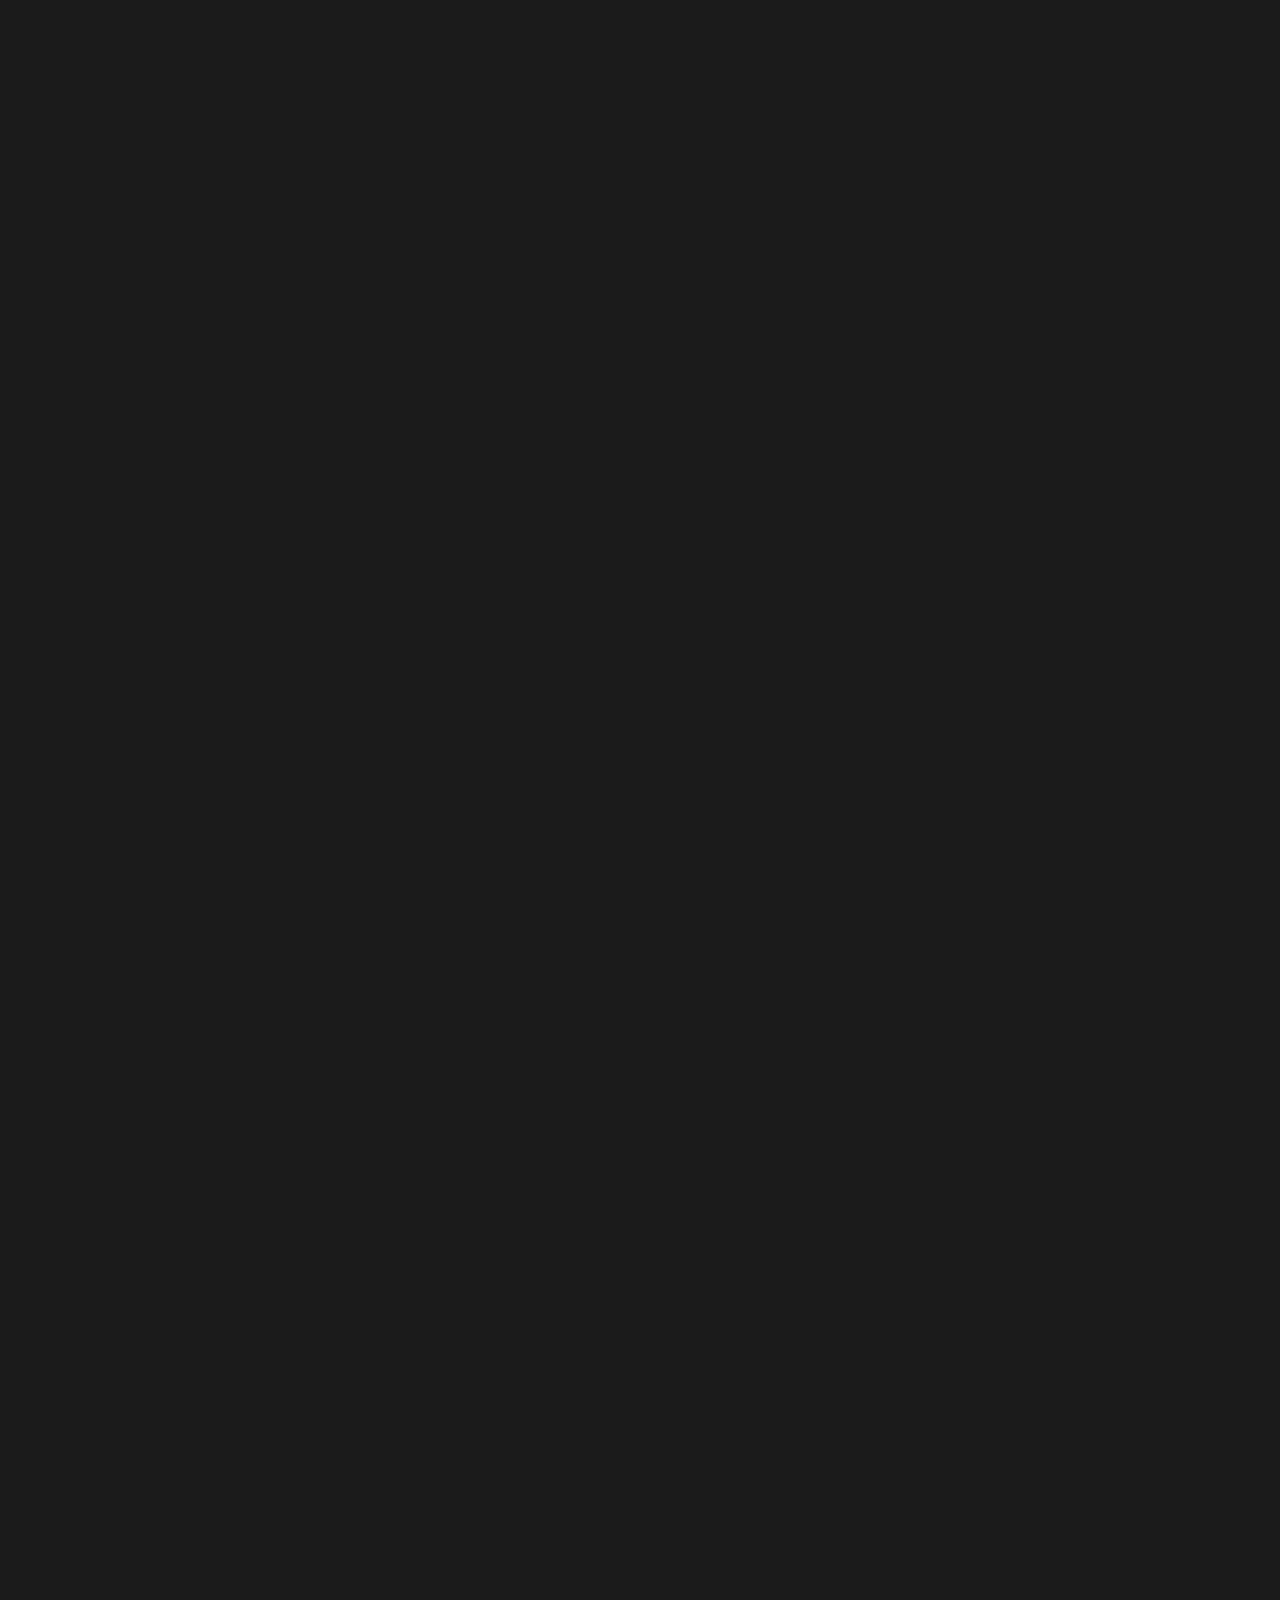
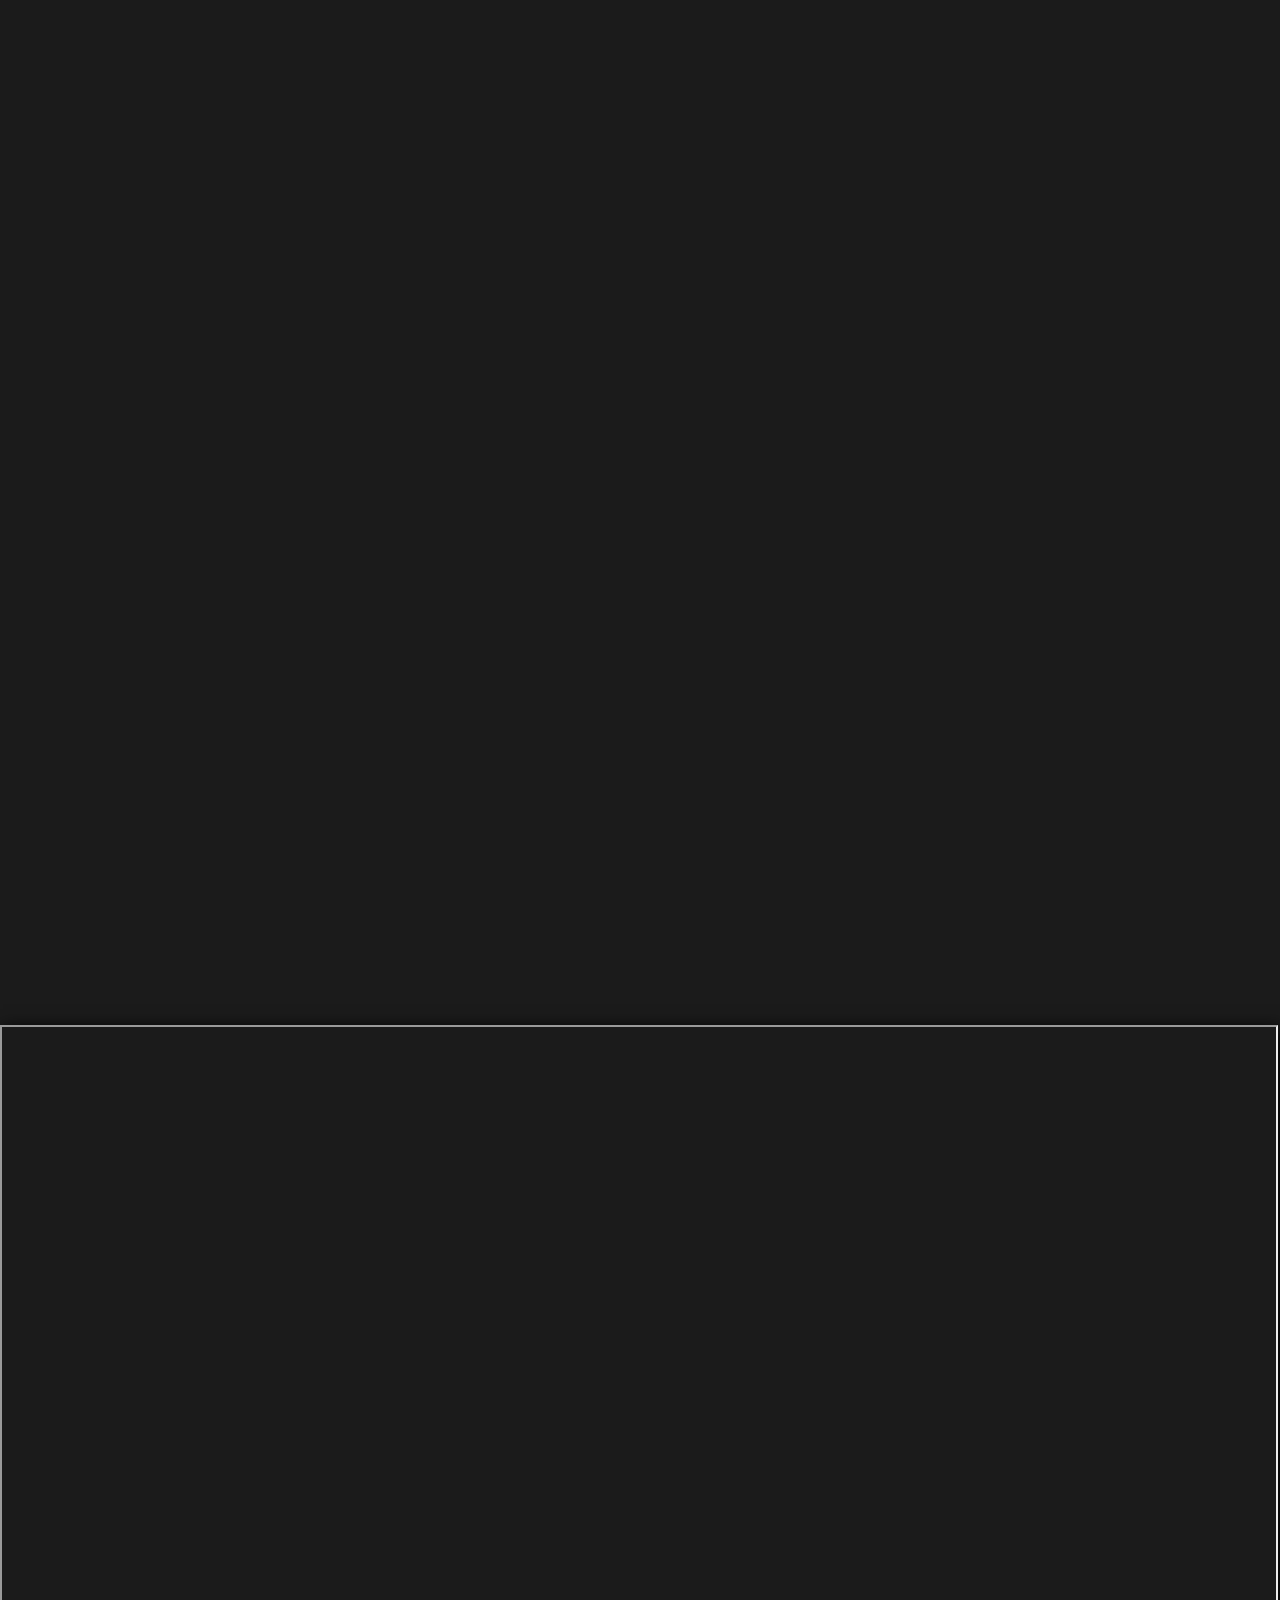
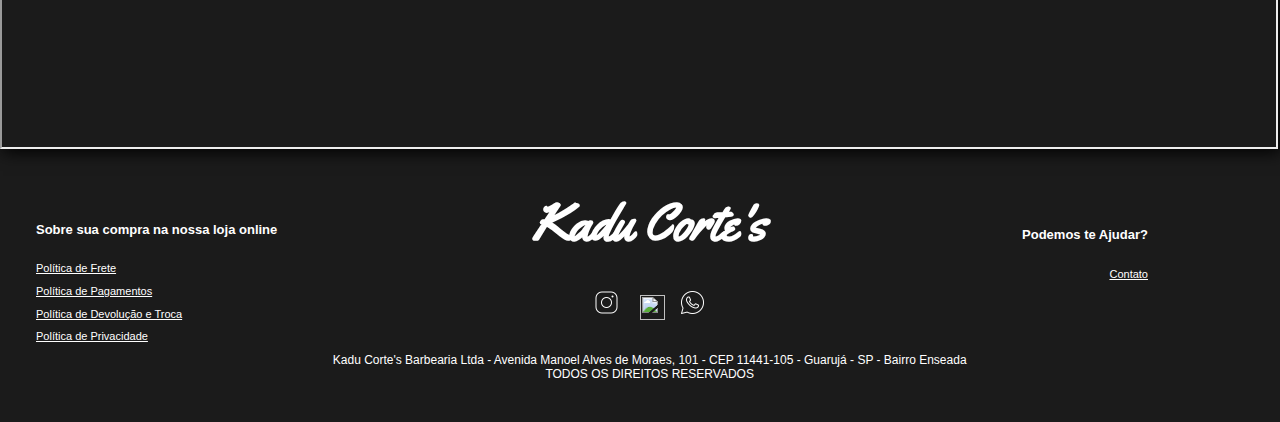
==== commit 6d9e5574: "Finishing some styles + confirmed schedule page" ====
--- a/html/index.html
+++ b/html/index.html
@@ -272,7 +272,7 @@
             <span style=" color: #f5b802f8 ;" class="material-symbols-outlined">
                 call
                 </span>
-             <p> Segunda a Sábado 08h ás 22h</p>
+             <p> Segunda a Sábado 09:00H ás 21:00H</p>
         </div>
 
         <div class="row-contato">
--- a/css/mainpage.css
+++ b/css/mainpage.css
@@ -866,7 +866,7 @@
     }
 
     nav ul li {
-        margin:0em;
+        margin:0em 1.25em;
     }
 
     #mobile-nav{
